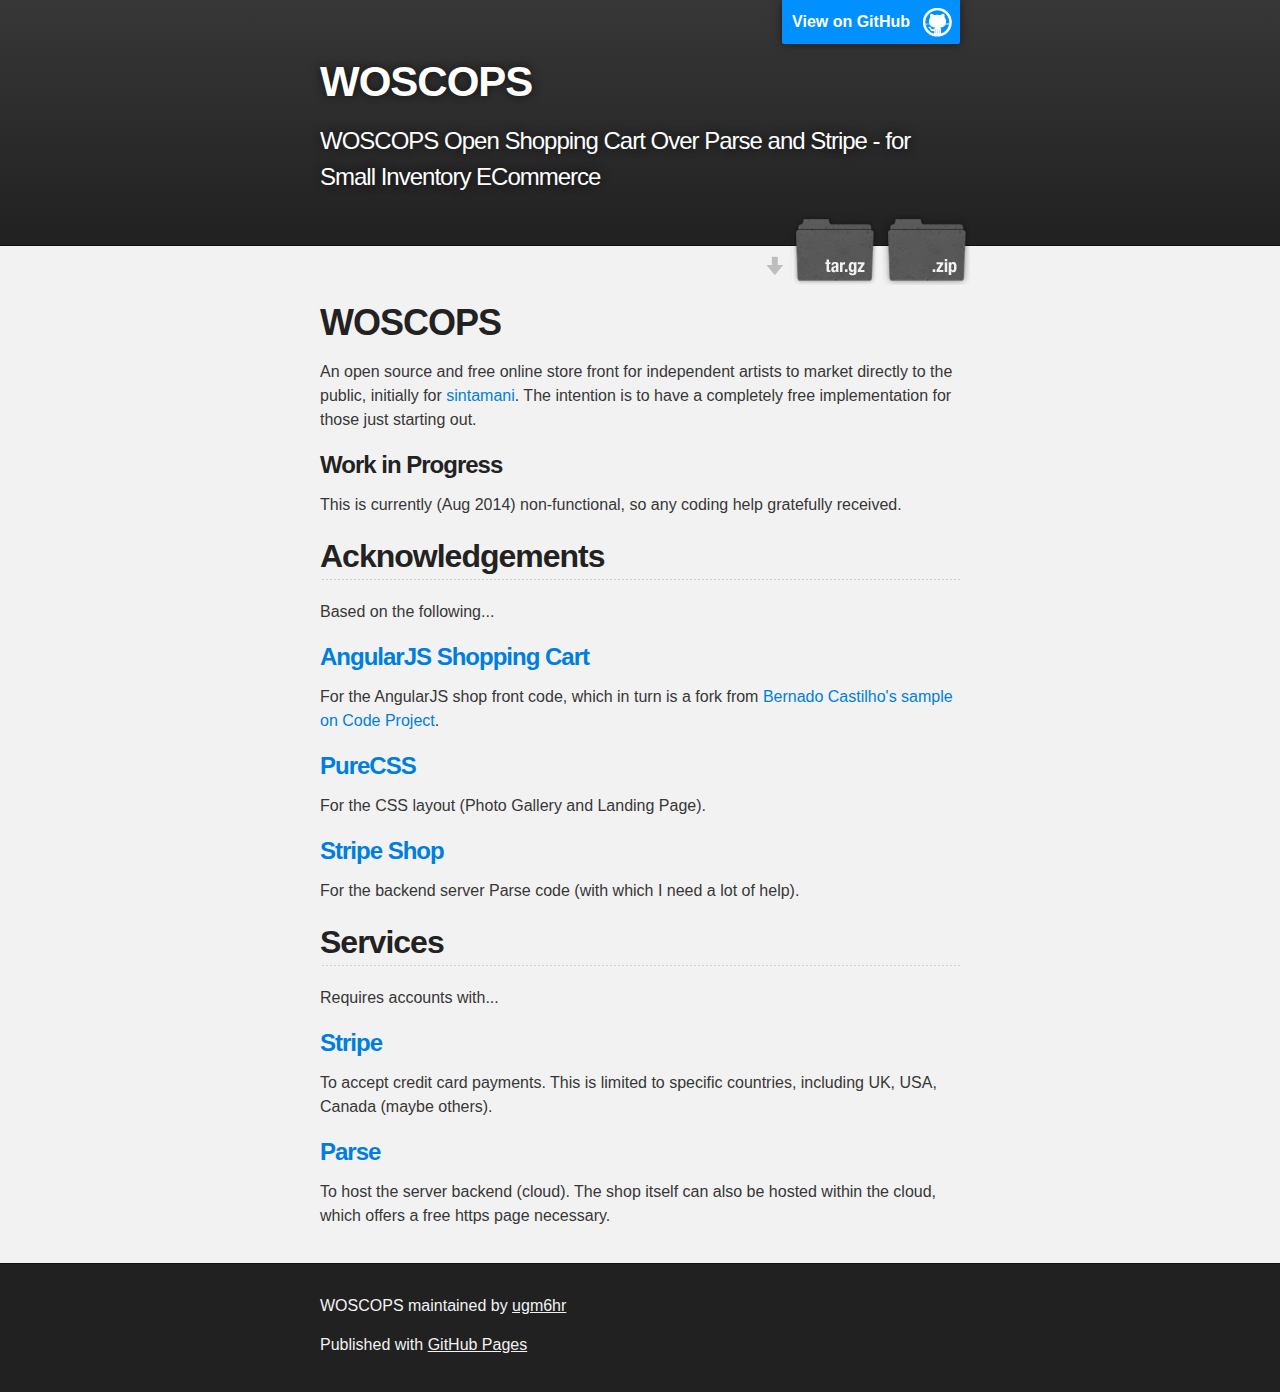
==== index.html @ f6bbcefa "Create gh-pages branch via GitHub" ====
<!DOCTYPE html>
<html>

  <head>
    <meta charset='utf-8'>
    <meta http-equiv="X-UA-Compatible" content="chrome=1">
    <meta name="description" content="WOSCOPS : WOSCOPS Open Shopping Cart Over Parse and Stripe - for Small Inventory ECommerce">

    <link rel="stylesheet" type="text/css" media="screen" href="stylesheets/stylesheet.css">

    <title>WOSCOPS</title>
  </head>

  <body>

    <!-- HEADER -->
    <div id="header_wrap" class="outer">
        <header class="inner">
          <a id="forkme_banner" href="https://github.com/ugm6hr/angularjs-cart">View on GitHub</a>

          <h1 id="project_title">WOSCOPS</h1>
          <h2 id="project_tagline">WOSCOPS Open Shopping Cart Over Parse and Stripe - for Small Inventory ECommerce</h2>

            <section id="downloads">
              <a class="zip_download_link" href="https://github.com/ugm6hr/angularjs-cart/zipball/master">Download this project as a .zip file</a>
              <a class="tar_download_link" href="https://github.com/ugm6hr/angularjs-cart/tarball/master">Download this project as a tar.gz file</a>
            </section>
        </header>
    </div>

    <!-- MAIN CONTENT -->
    <div id="main_content_wrap" class="outer">
      <section id="main_content" class="inner">
        <h1>
<a name="woscops" class="anchor" href="#woscops"><span class="octicon octicon-link"></span></a>WOSCOPS</h1>

<p>An open source and free online store front for independent artists to market directly to the public, initially for <a href="http://www.sintamani.com">sintamani</a>.
The intention is to have a completely free implementation for those just starting out.</p>

<h3>
<a name="work-in-progress" class="anchor" href="#work-in-progress"><span class="octicon octicon-link"></span></a>Work in Progress</h3>

<p>This is currently (Aug 2014) non-functional, so any coding help gratefully received.</p>

<h2>
<a name="acknowledgements" class="anchor" href="#acknowledgements"><span class="octicon octicon-link"></span></a>Acknowledgements</h2>

<p>Based on the following...</p>

<h3>
<a name="angularjs-shopping-cart" class="anchor" href="#angularjs-shopping-cart"><span class="octicon octicon-link"></span></a><a href="https://github.com/kenyee/angularjs-cart">AngularJS Shopping Cart</a>
</h3>

<p>For the AngularJS shop front code, which in turn is a fork from <a href="http://www.codeproject.com/Articles/576246/A-Shopping-Cart-Application-Built-with-AngularJS">Bernado Castilho's sample on Code Project</a>.</p>

<h3>
<a name="purecss" class="anchor" href="#purecss"><span class="octicon octicon-link"></span></a><a href="http://purecss.io/">PureCSS</a>
</h3>

<p>For the CSS layout (Photo Gallery and Landing Page).</p>

<h3>
<a name="stripe-shop" class="anchor" href="#stripe-shop"><span class="octicon octicon-link"></span></a><a href="https://github.com/stripe/shop">Stripe Shop</a>
</h3>

<p>For the backend server Parse code (with which I need a lot of help).</p>

<h2>
<a name="services" class="anchor" href="#services"><span class="octicon octicon-link"></span></a>Services</h2>

<p>Requires accounts with...</p>

<h3>
<a name="stripe" class="anchor" href="#stripe"><span class="octicon octicon-link"></span></a><a href="https://stripe.com">Stripe</a>
</h3>

<p>To accept credit card payments. This is limited to specific countries, including UK, USA, Canada (maybe others).</p>

<h3>
<a name="parse" class="anchor" href="#parse"><span class="octicon octicon-link"></span></a><a href="https://parse.com/">Parse</a>
</h3>

<p>To host the server backend (cloud). The shop itself can also be hosted within the cloud, which offers a free https page necessary.</p>
      </section>
    </div>

    <!-- FOOTER  -->
    <div id="footer_wrap" class="outer">
      <footer class="inner">
        <p class="copyright">WOSCOPS maintained by <a href="https://github.com/ugm6hr">ugm6hr</a></p>
        <p>Published with <a href="http://pages.github.com">GitHub Pages</a></p>
      </footer>
    </div>

    

  </body>
</html>
---- stylesheets/stylesheet.css ----
/*******************************************************************************
Slate Theme for GitHub Pages
by Jason Costello, @jsncostello
*******************************************************************************/

@import url(pygment_trac.css);

/*******************************************************************************
MeyerWeb Reset
*******************************************************************************/

html, body, div, span, applet, object, iframe,
h1, h2, h3, h4, h5, h6, p, blockquote, pre,
a, abbr, acronym, address, big, cite, code,
del, dfn, em, img, ins, kbd, q, s, samp,
small, strike, strong, sub, sup, tt, var,
b, u, i, center,
dl, dt, dd, ol, ul, li,
fieldset, form, label, legend,
table, caption, tbody, tfoot, thead, tr, th, td,
article, aside, canvas, details, embed,
figure, figcaption, footer, header, hgroup,
menu, nav, output, ruby, section, summary,
time, mark, audio, video {
  margin: 0;
  padding: 0;
  border: 0;
  font: inherit;
  vertical-align: baseline;
}

/* HTML5 display-role reset for older browsers */
article, aside, details, figcaption, figure,
footer, header, hgroup, menu, nav, section {
  display: block;
}

ol, ul {
  list-style: none;
}

table {
  border-collapse: collapse;
  border-spacing: 0;
}

/*******************************************************************************
Theme Styles
*******************************************************************************/

body {
  box-sizing: border-box;
  color:#373737;
  background: #212121;
  font-size: 16px;
  font-family: 'Myriad Pro', Calibri, Helvetica, Arial, sans-serif;
  line-height: 1.5;
  -webkit-font-smoothing: antialiased;
}

h1, h2, h3, h4, h5, h6 {
  margin: 10px 0;
  font-weight: 700;
  color:#222222;
  font-family: 'Lucida Grande', 'Calibri', Helvetica, Arial, sans-serif;
  letter-spacing: -1px;
}

h1 {
  font-size: 36px;
  font-weight: 700;
}

h2 {
  padding-bottom: 10px;
  font-size: 32px;
  background: url('../images/bg_hr.png') repeat-x bottom;
}

h3 {
  font-size: 24px;
}

h4 {
  font-size: 21px;
}

h5 {
  font-size: 18px;
}

h6 {
  font-size: 16px;
}

p {
  margin: 10px 0 15px 0;
}

footer p {
  color: #f2f2f2;
}

a {
  text-decoration: none;
  color: #007edf;
  text-shadow: none;

  transition: color 0.5s ease;
  transition: text-shadow 0.5s ease;
  -webkit-transition: color 0.5s ease;
  -webkit-transition: text-shadow 0.5s ease;
  -moz-transition: color 0.5s ease;
  -moz-transition: text-shadow 0.5s ease;
  -o-transition: color 0.5s ease;
  -o-transition: text-shadow 0.5s ease;
  -ms-transition: color 0.5s ease;
  -ms-transition: text-shadow 0.5s ease;
}

a:hover, a:focus {text-decoration: underline;}

footer a {
  color: #F2F2F2;
  text-decoration: underline;
}

em {
  font-style: italic;
}

strong {
  font-weight: bold;
}

img {
  position: relative;
  margin: 0 auto;
  max-width: 739px;
  padding: 5px;
  margin: 10px 0 10px 0;
  border: 1px solid #ebebeb;

  box-shadow: 0 0 5px #ebebeb;
  -webkit-box-shadow: 0 0 5px #ebebeb;
  -moz-box-shadow: 0 0 5px #ebebeb;
  -o-box-shadow: 0 0 5px #ebebeb;
  -ms-box-shadow: 0 0 5px #ebebeb;
}

p img {
  display: inline;
  margin: 0;
  padding: 0;
  vertical-align: middle;
  text-align: center;
  border: none;
}

pre, code {
  width: 100%;
  color: #222;
  background-color: #fff;

  font-family: Monaco, "Bitstream Vera Sans Mono", "Lucida Console", Terminal, monospace;
  font-size: 14px;

  border-radius: 2px;
  -moz-border-radius: 2px;
  -webkit-border-radius: 2px;
}

pre {
  width: 100%;
  padding: 10px;
  box-shadow: 0 0 10px rgba(0,0,0,.1);
  overflow: auto;
}

code {
  padding: 3px;
  margin: 0 3px;
  box-shadow: 0 0 10px rgba(0,0,0,.1);
}

pre code {
  display: block;
  box-shadow: none;
}

blockquote {
  color: #666;
  margin-bottom: 20px;
  padding: 0 0 0 20px;
  border-left: 3px solid #bbb;
}


ul, ol, dl {
  margin-bottom: 15px
}

ul {
  list-style: inside;
  padding-left: 20px;
}

ol {
  list-style: decimal inside;
  padding-left: 20px;
}

dl dt {
  font-weight: bold;
}

dl dd {
  padding-left: 20px;
  font-style: italic;
}

dl p {
  padding-left: 20px;
  font-style: italic;
}

hr {
  height: 1px;
  margin-bottom: 5px;
  border: none;
  background: url('../images/bg_hr.png') repeat-x center;
}

table {
  border: 1px solid #373737;
  margin-bottom: 20px;
  text-align: left;
 }

th {
  font-family: 'Lucida Grande', 'Helvetica Neue', Helvetica, Arial, sans-serif;
  padding: 10px;
  background: #373737;
  color: #fff;
 }

td {
  padding: 10px;
  border: 1px solid #373737;
 }

form {
  background: #f2f2f2;
  padding: 20px;
}

/*******************************************************************************
Full-Width Styles
*******************************************************************************/

.outer {
  width: 100%;
}

.inner {
  position: relative;
  max-width: 640px;
  padding: 20px 10px;
  margin: 0 auto;
}

#forkme_banner {
  display: block;
  position: absolute;
  top:0;
  right: 10px;
  z-index: 10;
  padding: 10px 50px 10px 10px;
  color: #fff;
  background: url('../images/blacktocat.png') #0090ff no-repeat 95% 50%;
  font-weight: 700;
  box-shadow: 0 0 10px rgba(0,0,0,.5);
  border-bottom-left-radius: 2px;
  border-bottom-right-radius: 2px;
}

#header_wrap {
  background: #212121;
  background: -moz-linear-gradient(top, #373737, #212121);
  background: -webkit-linear-gradient(top, #373737, #212121);
  background: -ms-linear-gradient(top, #373737, #212121);
  background: -o-linear-gradient(top, #373737, #212121);
  background: linear-gradient(top, #373737, #212121);
}

#header_wrap .inner {
  padding: 50px 10px 30px 10px;
}

#project_title {
  margin: 0;
  color: #fff;
  font-size: 42px;
  font-weight: 700;
  text-shadow: #111 0px 0px 10px;
}

#project_tagline {
  color: #fff;
  font-size: 24px;
  font-weight: 300;
  background: none;
  text-shadow: #111 0px 0px 10px;
}

#downloads {
  position: absolute;
  width: 210px;
  z-index: 10;
  bottom: -40px;
  right: 0;
  height: 70px;
  background: url('../images/icon_download.png') no-repeat 0% 90%;
}

.zip_download_link {
  display: block;
  float: right;
  width: 90px;
  height:70px;
  text-indent: -5000px;
  overflow: hidden;
  background: url(../images/sprite_download.png) no-repeat bottom left;
}

.tar_download_link {
  display: block;
  float: right;
  width: 90px;
  height:70px;
  text-indent: -5000px;
  overflow: hidden;
  background: url(../images/sprite_download.png) no-repeat bottom right;
  margin-left: 10px;
}

.zip_download_link:hover {
  background: url(../images/sprite_download.png) no-repeat top left;
}

.tar_download_link:hover {
  background: url(../images/sprite_download.png) no-repeat top right;
}

#main_content_wrap {
  background: #f2f2f2;
  border-top: 1px solid #111;
  border-bottom: 1px solid #111;
}

#main_content {
  padding-top: 40px;
}

#footer_wrap {
  background: #212121;
}



/*******************************************************************************
Small Device Styles
*******************************************************************************/

@media screen and (max-width: 480px) {
  body {
    font-size:14px;
  }

  #downloads {
    display: none;
  }

  .inner {
    min-width: 320px;
    max-width: 480px;
  }

  #project_title {
  font-size: 32px;
  }

  h1 {
    font-size: 28px;
  }

  h2 {
    font-size: 24px;
  }

  h3 {
    font-size: 21px;
  }

  h4 {
    font-size: 18px;
  }

  h5 {
    font-size: 14px;
  }

  h6 {
    font-size: 12px;
  }

  code, pre {
    min-width: 320px;
    max-width: 480px;
    font-size: 11px;
  }

}
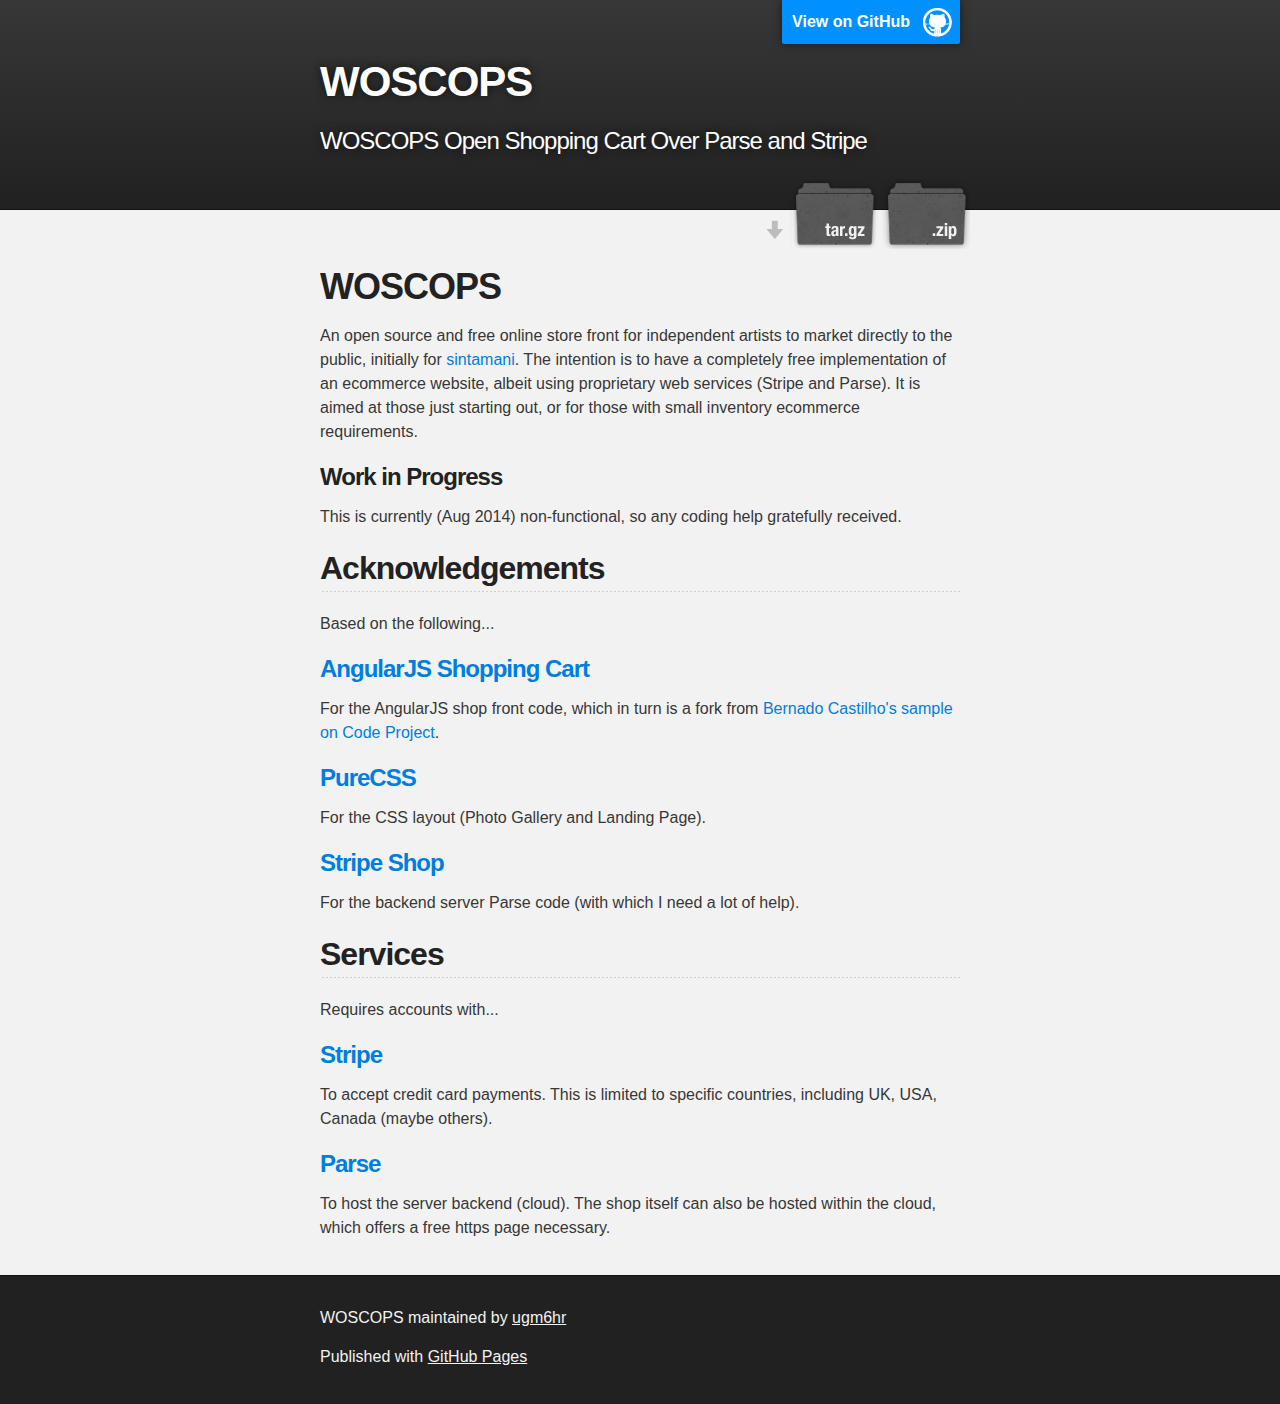
==== commit 2961d0ff: "Create gh-pages branch via GitHub" ====
--- a/index.html
+++ b/index.html
@@ -4,7 +4,7 @@
   <head>
     <meta charset='utf-8'>
     <meta http-equiv="X-UA-Compatible" content="chrome=1">
-    <meta name="description" content="WOSCOPS : WOSCOPS Open Shopping Cart Over Parse and Stripe - for Small Inventory ECommerce">
+    <meta name="description" content="WOSCOPS : WOSCOPS Open Shopping Cart Over Parse and Stripe">
 
     <link rel="stylesheet" type="text/css" media="screen" href="stylesheets/stylesheet.css">
 
@@ -19,7 +19,7 @@
           <a id="forkme_banner" href="https://github.com/ugm6hr/angularjs-cart">View on GitHub</a>
 
           <h1 id="project_title">WOSCOPS</h1>
-          <h2 id="project_tagline">WOSCOPS Open Shopping Cart Over Parse and Stripe - for Small Inventory ECommerce</h2>
+          <h2 id="project_tagline">WOSCOPS Open Shopping Cart Over Parse and Stripe</h2>
 
             <section id="downloads">
               <a class="zip_download_link" href="https://github.com/ugm6hr/angularjs-cart/zipball/master">Download this project as a .zip file</a>
@@ -35,7 +35,7 @@
 <a name="woscops" class="anchor" href="#woscops"><span class="octicon octicon-link"></span></a>WOSCOPS</h1>
 
 <p>An open source and free online store front for independent artists to market directly to the public, initially for <a href="http://www.sintamani.com">sintamani</a>.
-The intention is to have a completely free implementation for those just starting out.</p>
+The intention is to have a completely free implementation of an ecommerce website, albeit using proprietary web services (Stripe and Parse). It is aimed at those just starting out, or for those with small inventory ecommerce requirements. </p>
 
 <h3>
 <a name="work-in-progress" class="anchor" href="#work-in-progress"><span class="octicon octicon-link"></span></a>Work in Progress</h3>
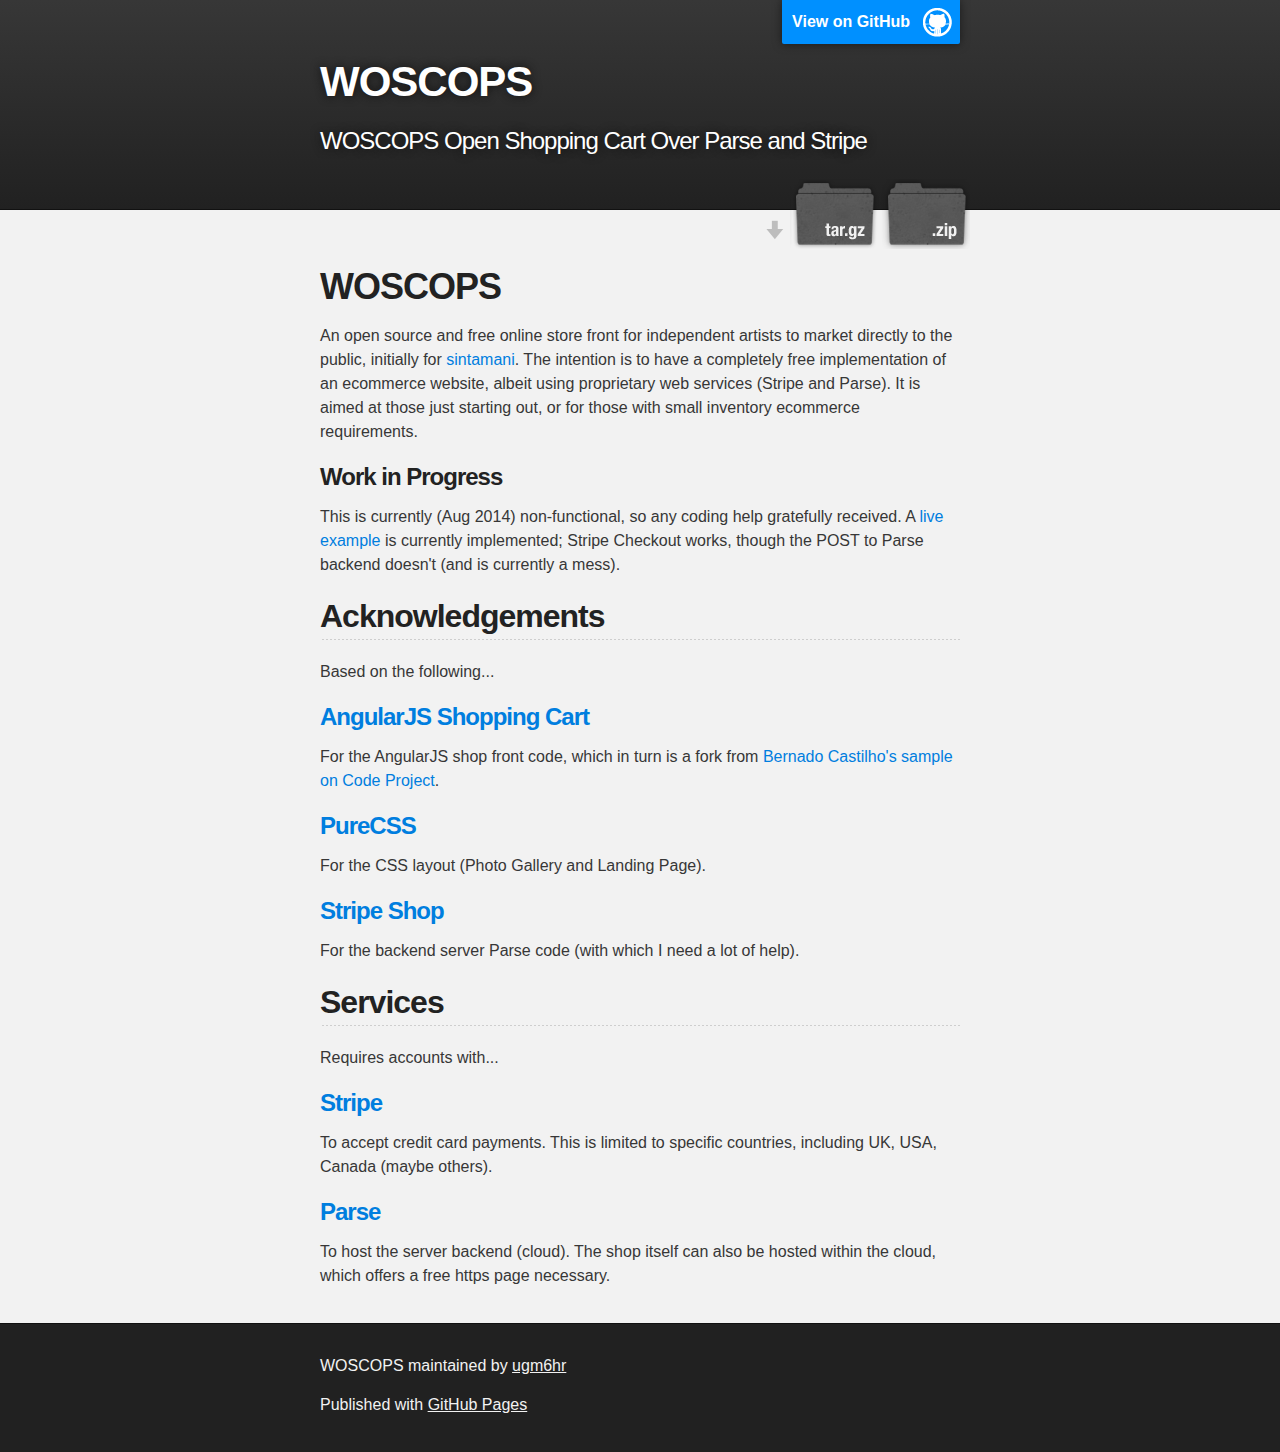
==== commit f74efa2d: "Create gh-pages branch via GitHub" ====
--- a/index.html
+++ b/index.html
@@ -16,14 +16,14 @@
     <!-- HEADER -->
     <div id="header_wrap" class="outer">
         <header class="inner">
-          <a id="forkme_banner" href="https://github.com/ugm6hr/angularjs-cart">View on GitHub</a>
+          <a id="forkme_banner" href="https://github.com/ugm6hr/woscops">View on GitHub</a>
 
           <h1 id="project_title">WOSCOPS</h1>
           <h2 id="project_tagline">WOSCOPS Open Shopping Cart Over Parse and Stripe</h2>
 
             <section id="downloads">
-              <a class="zip_download_link" href="https://github.com/ugm6hr/angularjs-cart/zipball/master">Download this project as a .zip file</a>
-              <a class="tar_download_link" href="https://github.com/ugm6hr/angularjs-cart/tarball/master">Download this project as a tar.gz file</a>
+              <a class="zip_download_link" href="https://github.com/ugm6hr/woscops/zipball/master">Download this project as a .zip file</a>
+              <a class="tar_download_link" href="https://github.com/ugm6hr/woscops/tarball/master">Download this project as a tar.gz file</a>
             </section>
         </header>
     </div>
@@ -40,7 +40,8 @@
 <h3>
 <a name="work-in-progress" class="anchor" href="#work-in-progress"><span class="octicon octicon-link"></span></a>Work in Progress</h3>
 
-<p>This is currently (Aug 2014) non-functional, so any coding help gratefully received.</p>
+<p>This is currently (Aug 2014) non-functional, so any coding help gratefully received.
+A <a href="https://woscops.parseapp.com/default.htm">live example</a> is currently implemented; Stripe Checkout works, though the POST to Parse backend doesn't (and is currently a mess).</p>
 
 <h2>
 <a name="acknowledgements" class="anchor" href="#acknowledgements"><span class="octicon octicon-link"></span></a>Acknowledgements</h2>
